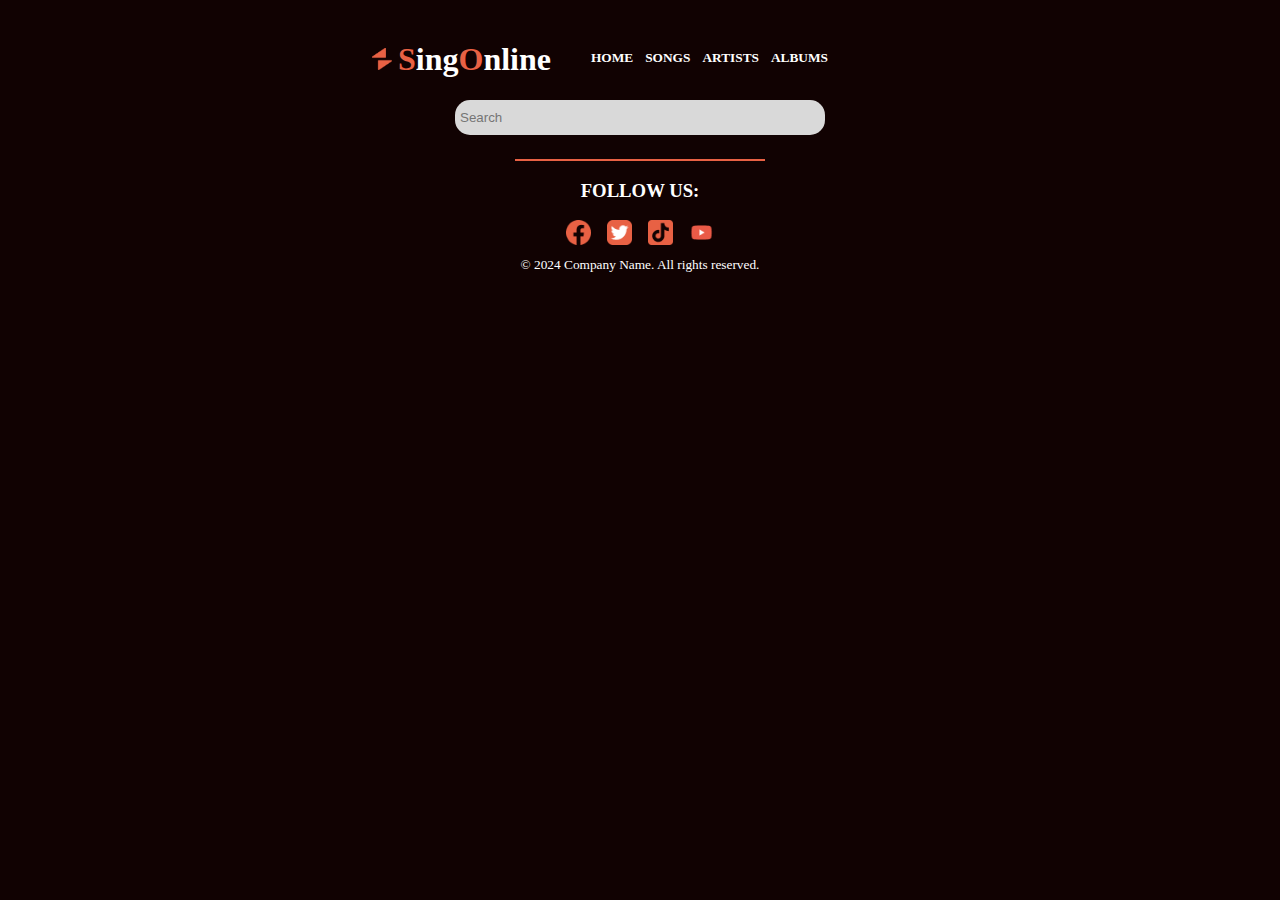
==== albums.html @ 7e64f401 "new pages" ====
<!DOCTYPE html>
<html lang="en">
<head>
    <meta charset="UTF-8">
    <meta name="viewport" content="width=device-width, initial-scale=1.0">
    <title>SingOnline</title>
    <link rel="icon" href="assests/images/Union.png" type="image/x-icon">
    <link href="https://fonts.googleapis.com/css2?family=Inter:wght@100..900&display=swap" rel="stylesheet">
    <link rel="stylesheet" href="main.css">
</head>
<body>
    <div class="container">
    <header></header>
    <!--GLOBAL NAVIGATION-->
    <nav class="nav-main">
        <div><img class="logo_image" src="assets/images/Union.png" alt="logo"></div>
        <h1><span>S</span>ing<span>O</span>nline</h1>
        <ul>
            <li><a href="index.html">HOME</a></li>
            <li><a href="songs.html">SONGS</a></li>
            <li><a href="artists.html">ARTISTS</a></li>
            <li><a href="albums.html">ALBUMS</a></li>
        </ul>
    </nav>
    <input type="text" placeholder="Search">
   <!--GLOBAL HEADER-->
   <header class="header-main">
  
   </header>
    <!--GLOBAL MAIN-->
    <main>
   
    </main>
    <!--GLOBAL FOOTER-->
    <footer>
        <div class="line"></div>
        <h3>FOLLOW US:</h3>
        <div class="social_icons">
        <img src="assets/images/facebook.png" alt="facebook">
        <img src="assets/images/twitter.png" alt="twitter">
        <img src="assets/images/tiktok.png" alt="tiktok">
        <img src="assets/images/youtube.png" alt="youtube">
        </div>
        <p>&copy; 2024 Company Name. All rights reserved.</p>
    </footer>
    </div>
</body>
</html>
---- main.css ----
@import url("https://fonts.googleapis.com/css2?family=Inter:wght@100..900&display=swap");
/* Logo Animation */
@keyframes pulse {
  0% {
    transform: scale(1);
  }
  50% {
    transform: scale(1.2);
  }
  100% {
    transform: scale(1);
  }
}
@keyframes rotate {
  0% {
    transform: translate(-50%, -50%) rotate(0deg) translateX(100px);
  }
  100% {
    transform: translate(-50%, -50%) rotate(360deg) translateX(100px);
  }
}
body {
  background-color: #110202;
  margin: 0;
  padding: 0;
}

div .logo_image {
  width: 20px;
  margin-top: 28px;
  margin-right: 6px;
  animation: pulse 1s linear infinite;
}

h1 {
  color: #FFFFFF;
}
h1 span {
  color: #E86144;
  animation: rotate 5s linear infinite;
}

.nav-main {
  display: flex;
  justify-content: right;
}
.nav-main ul {
  display: flex;
  list-style-type: none;
}
.nav-main ul li {
  margin-right: 12px;
  margin-top: 12px;
}
.nav-main ul li a {
  text-decoration: none;
  color: #FFFFFF;
  font-weight: 600;
  font-size: smaller;
}
.nav-main a:hover {
  color: #E86144;
}
.nav-main a:hover a:focus {
  color: #E86144;
  text-decoration: underline;
}

input[type=text] {
  background-color: #D9D9D9;
  border-radius: 15px;
  border: none;
  display: flex;
  justify-content: center;
  align-items: center;
  padding: 5px;
  margin: auto;
  width: 360px;
  height: 25px;
}

.hero-section {
  background-color: #E86144;
  width: 350px;
  height: 220px;
  border-radius: 15px;
}
.hero-section h2 {
  color: #FFFFFF;
}

main section {
  display: flex;
  justify-content: center;
}
main section .musical_sign {
  width: 25px;
  height: 25px;
  margin-top: 55px;
  margin-left: 12px;
  margin-right: 12px;
  animation: pulse 1s linear infinite;
}
main section h3 {
  color: #E86144;
  text-decoration: underline;
  font-size: 36px;
}

.play_list {
  display: block;
}

h4 {
  color: #FFFFFF;
  display: contents;
}

.play_button {
  margin-left: 12px;
}

.hero-section {
  background: linear-gradient(168deg, #e97c63 0%, #efa9a9 85%);
  padding: 12px;
  text-align: center;
  border-radius: 15px;
  margin: auto;
  margin-top: 1.5rem;
}
.hero-section h2 {
  color: #FFFFFF;
  font-size: 42px;
  line-height: 100%;
  text-align: left;
  padding: 12px;
  margin-top: 12px;
}

.container {
  width: 100%;
  max-width: 400px;
  margin: 0 auto;
  padding: 20px;
}

.line {
  width: 250px;
  height: 2px;
  background-color: #E86144;
  margin: auto;
  margin-top: 1.5rem;
}

footer h3 {
  color: #FFFFFF;
  display: flex;
  align-items: center;
  justify-content: center;
}
footer .social_icons {
  display: flex;
  justify-content: center;
  align-items: center;
  gap: 1rem;
}
footer .social_icons img {
  width: 25px;
}
footer p {
  color: #FFFFFF;
  font-size: smaller;
  margin-top: 12px;
  margin-bottom: 0;
  display: flex;
  justify-content: center;
  align-items: center;
}
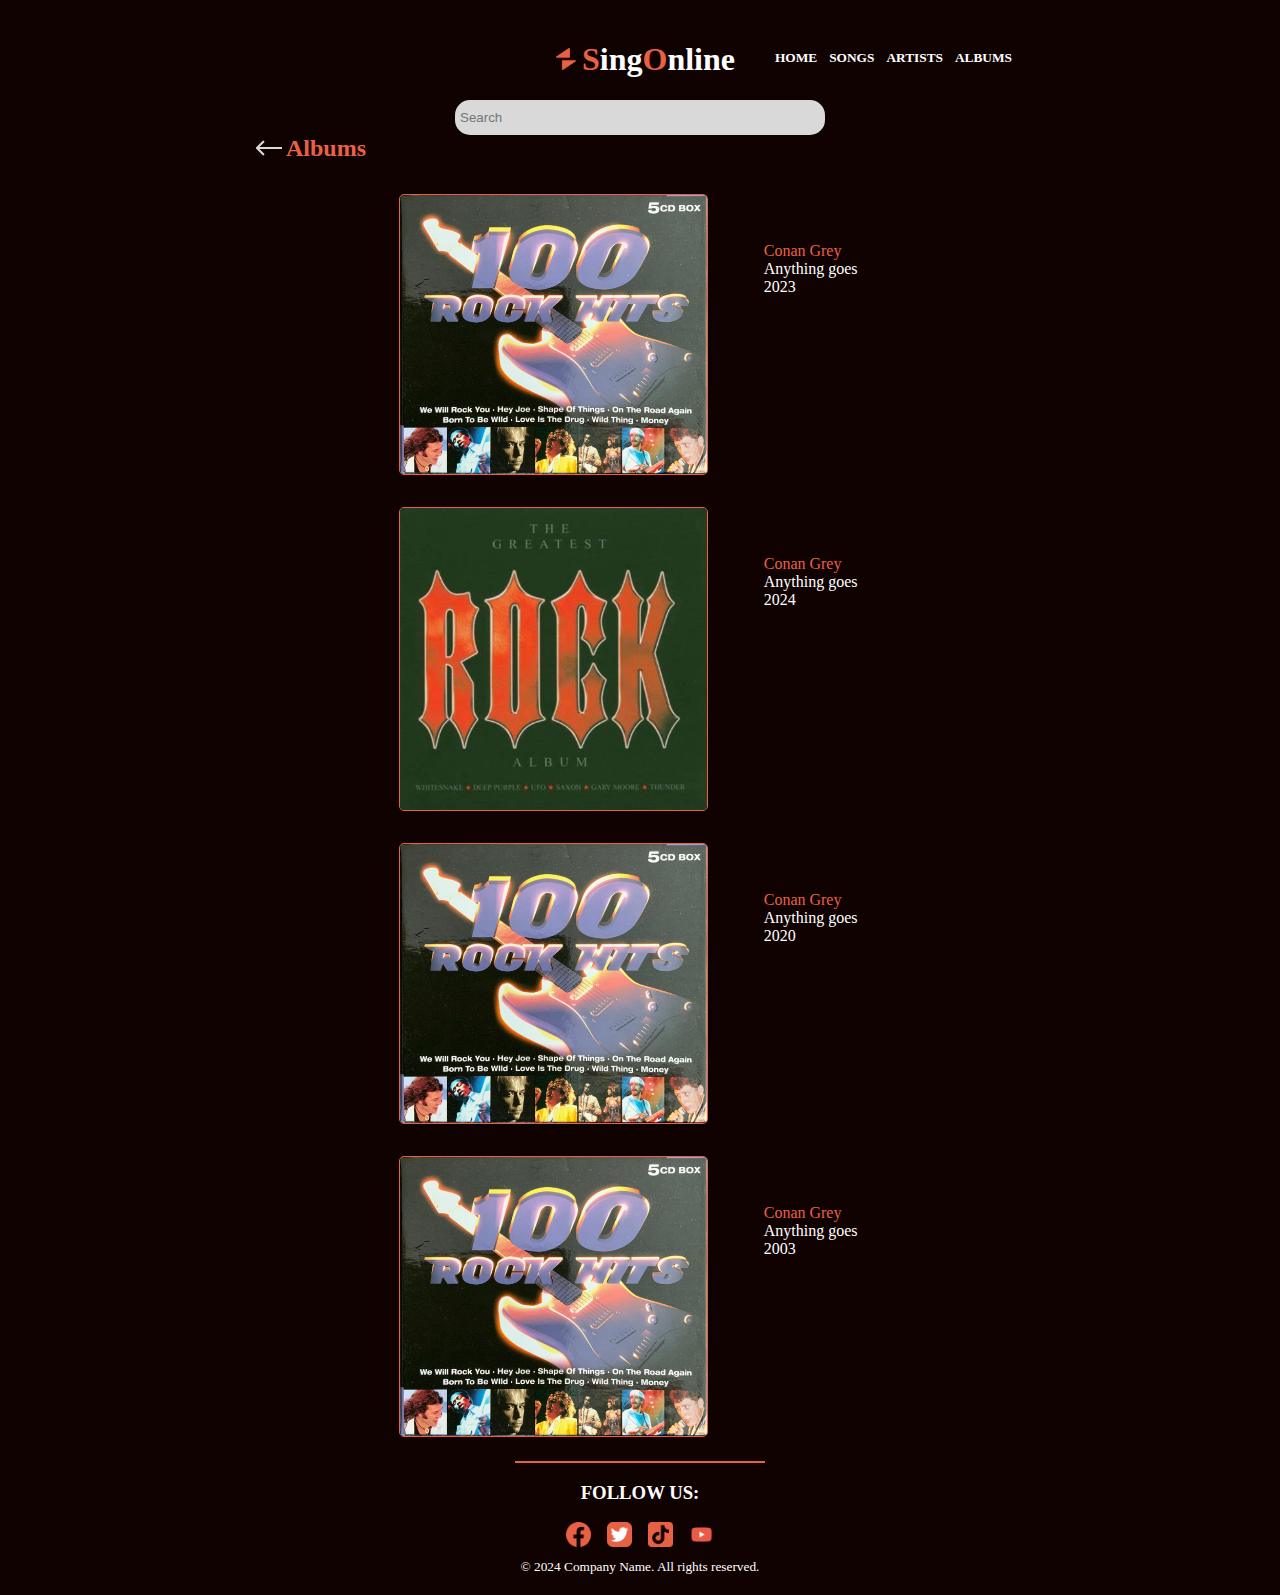
==== commit 6530102c: "scss" ====
--- a/albums.html
+++ b/albums.html
@@ -25,10 +25,27 @@
     <input type="text" placeholder="Search">
    <!--GLOBAL HEADER-->
    <header class="header-main">
-  
+    <a href="index.html"> <img src="assets/images/Arrow 1.png" alt="arrow"></a>
+    <h2>Albums</h2>
    </header>
     <!--GLOBAL MAIN-->
     <main>
+        <section>
+            <img src="assets/images/R-19466704-1626101412-4116.jpg" alt="album1">
+            <p><span>Conan Grey</span><br>Anything goes<br>2023</p>
+        </section>
+        <section>
+            <img src="assets/images/OIP.jpeg" alt="album2">
+            <p><span>Conan Grey</span><br>Anything goes<br>2024</p>
+        </section>
+        <section>
+            <img src="assets/images/R-19466704-1626101412-4116.jpg" alt="album3">
+            <p><span>Conan Grey</span><br>Anything goes<br>2020</p>
+        </section>
+        <section>
+            <img src="assets/images/R-19466704-1626101412-4116.jpg" alt="album4">
+            <p><span>Conan Grey</span><br>Anything goes<br>2003</p>
+        </section>
    
     </main>
     <!--GLOBAL FOOTER-->
--- a/main.css
+++ b/main.css
@@ -1,5 +1,5 @@
+/* Logo Animation */
 @import url("https://fonts.googleapis.com/css2?family=Inter:wght@100..900&display=swap");
-/* Logo Animation */
 @keyframes pulse {
   0% {
     transform: scale(1);
@@ -19,6 +19,109 @@
     transform: translate(-50%, -50%) rotate(360deg) translateX(100px);
   }
 }
+.header-main img {
+  cursor: pointer;
+}
+.header-main h2 {
+  color: #E86144;
+  display: contents;
+  margin-top: 12px;
+}
+
+input[type=text] {
+  margin-bottom: 12px;
+}
+
+section img {
+  width: 40%;
+  display: flex;
+  justify-content: left;
+  margin: auto 1rem;
+  margin-top: 2rem;
+  border: 1px solid #E86144;
+  border-radius: 5px;
+  cursor: pointer;
+  transition: transform 0.3s ease-in-out;
+}
+section:hover {
+  animation: pulse 1s linear;
+  transform: scale(1);
+}
+
+p {
+  color: #FFFFFF;
+  margin: auto 2.5rem;
+  margin-top: 5rem;
+  cursor: pointer;
+}
+
+span {
+  color: #E86144;
+}
+
+.nav-main {
+  display: flex;
+  justify-content: right;
+}
+.nav-main ul {
+  display: flex;
+  list-style-type: none;
+}
+.nav-main ul li {
+  margin-right: 12px;
+  margin-top: 12px;
+}
+.nav-main ul a {
+  text-decoration: none;
+  color: #FFFFFF;
+  font-weight: 600;
+  font-size: smaller;
+}
+.nav-main ul a:hover {
+  color: #E86144;
+}
+.nav-main ul a:hover a:focus {
+  color: #E86144;
+  text-decoration: underline;
+}
+
+footer h3 {
+  color: #FFFFFF;
+  display: flex;
+  justify-content: center;
+  align-items: center;
+}
+footer .social_icons {
+  display: flex;
+  justify-content: center;
+  align-items: center;
+  gap: 1rem;
+  cursor: pointer;
+}
+footer .social_icons img {
+  width: 25px;
+}
+footer .social_icons img:hover {
+  color: #861c1c;
+}
+footer p {
+  color: #FFFFFF;
+  font-size: smaller;
+  margin-top: 12px;
+  margin-bottom: 0;
+  display: flex;
+  justify-content: center;
+  align-items: center;
+}
+footer h5 {
+  color: #FFFFFF;
+  font-size: 20px;
+  display: flex;
+  justify-content: center;
+  align-items: center;
+  margin-bottom: 12px;
+}
+
 body {
   background-color: #110202;
   margin: 0;
@@ -40,32 +143,6 @@
   animation: rotate 5s linear infinite;
 }
 
-.nav-main {
-  display: flex;
-  justify-content: right;
-}
-.nav-main ul {
-  display: flex;
-  list-style-type: none;
-}
-.nav-main ul li {
-  margin-right: 12px;
-  margin-top: 12px;
-}
-.nav-main ul li a {
-  text-decoration: none;
-  color: #FFFFFF;
-  font-weight: 600;
-  font-size: smaller;
-}
-.nav-main a:hover {
-  color: #E86144;
-}
-.nav-main a:hover a:focus {
-  color: #E86144;
-  text-decoration: underline;
-}
-
 input[type=text] {
   background-color: #D9D9D9;
   border-radius: 15px;
@@ -92,6 +169,7 @@
 main section {
   display: flex;
   justify-content: center;
+  align-items: center;
 }
 main section .musical_sign {
   width: 25px;
@@ -106,6 +184,10 @@
   text-decoration: underline;
   font-size: 36px;
 }
+main section .rectangle {
+  width: 155px;
+  height: 30px;
+}
 
 .play_list {
   display: block;
@@ -143,6 +225,16 @@
   margin: 0 auto;
   padding: 20px;
 }
+@media (min-width: 576px) {
+  .container {
+    max-width: 576px;
+  }
+}
+@media (min-width: 768px) {
+  .container {
+    max-width: 768px;
+  }
+}
 
 .line {
   width: 250px;
@@ -150,29 +242,4 @@
   background-color: #E86144;
   margin: auto;
   margin-top: 1.5rem;
-}
-
-footer h3 {
-  color: #FFFFFF;
-  display: flex;
-  align-items: center;
-  justify-content: center;
-}
-footer .social_icons {
-  display: flex;
-  justify-content: center;
-  align-items: center;
-  gap: 1rem;
-}
-footer .social_icons img {
-  width: 25px;
-}
-footer p {
-  color: #FFFFFF;
-  font-size: smaller;
-  margin-top: 12px;
-  margin-bottom: 0;
-  display: flex;
-  justify-content: center;
-  align-items: center;
 }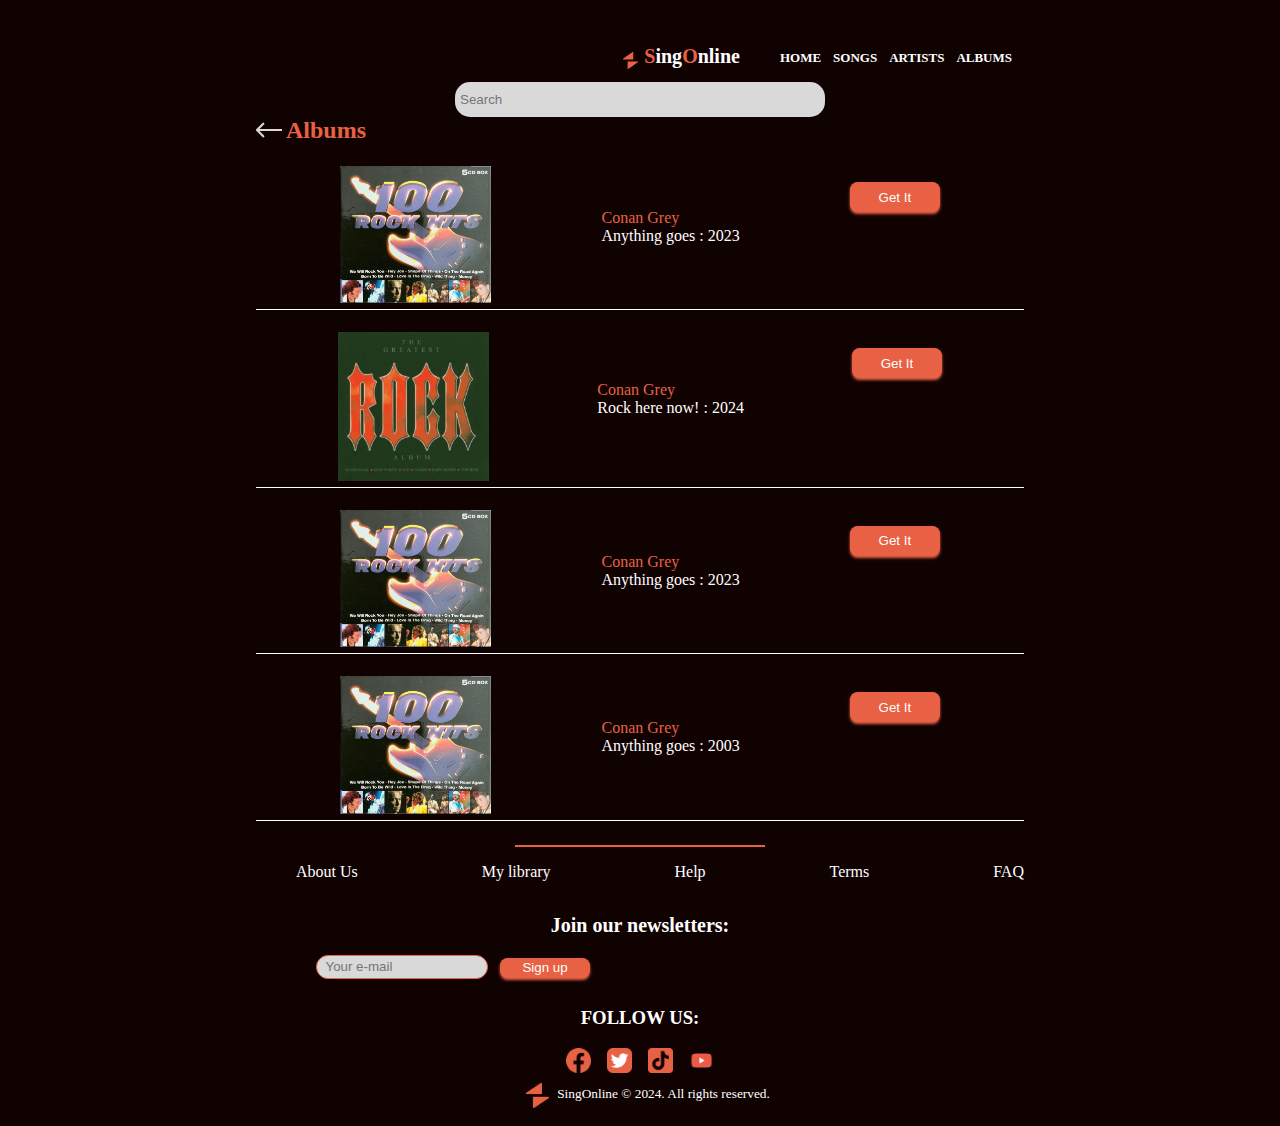
==== commit e500e20f: "songs" ====
--- a/albums.html
+++ b/albums.html
@@ -4,13 +4,12 @@
     <meta charset="UTF-8">
     <meta name="viewport" content="width=device-width, initial-scale=1.0">
     <title>SingOnline</title>
-    <link rel="icon" href="assests/images/Union.png" type="image/x-icon">
+    <link rel="icon" href="assets/images/Union.png" type="image/x-icon">
     <link href="https://fonts.googleapis.com/css2?family=Inter:wght@100..900&display=swap" rel="stylesheet">
     <link rel="stylesheet" href="main.css">
 </head>
 <body>
     <div class="container">
-    <header></header>
     <!--GLOBAL NAVIGATION-->
     <nav class="nav-main">
         <div><img class="logo_image" src="assets/images/Union.png" alt="logo"></div>
@@ -31,26 +30,42 @@
     <!--GLOBAL MAIN-->
     <main>
         <section>
-            <img src="assets/images/R-19466704-1626101412-4116.jpg" alt="album1">
-            <p><span>Conan Grey</span><br>Anything goes<br>2023</p>
+            <img class="albums" src="assets/images/R-19466704-1626101412-4116.jpg" alt="album1">
+            <p><span>Conan Grey</span><br>Anything goes : 2023</p>
+            <button>Get It</button>
         </section>
         <section>
-            <img src="assets/images/OIP.jpeg" alt="album2">
-            <p><span>Conan Grey</span><br>Anything goes<br>2024</p>
+            <img class="albums" src="assets/images/OIP.jpeg" alt="album2">
+            <p><span>Conan Grey</span><br>Rock here now! : 2024</p>
+            <button>Get It</button>
         </section>
         <section>
-            <img src="assets/images/R-19466704-1626101412-4116.jpg" alt="album3">
-            <p><span>Conan Grey</span><br>Anything goes<br>2020</p>
+            <img class="albums" src="assets/images/R-19466704-1626101412-4116.jpg" alt="album3">
+            <p><span>Conan Grey</span><br>Anything goes : 2023</p>
+            <button>Get It</button>
         </section>
         <section>
-            <img src="assets/images/R-19466704-1626101412-4116.jpg" alt="album4">
-            <p><span>Conan Grey</span><br>Anything goes<br>2003</p>
+            <img  class="albums" src="assets/images/R-19466704-1626101412-4116.jpg" alt="album4">
+            <p><span>Conan Grey</span><br>Anything goes : 2003</p>
+            <button>Get It</button>
         </section>
    
     </main>
     <!--GLOBAL FOOTER-->
     <footer>
         <div class="line"></div>
+        <ul>
+            <li>About Us</li>
+            <li>My library</li>
+            <li>Help</li>
+            <li>Terms</li>
+            <li>FAQ</li>
+        </ul>
+        <h5>Join our newsletters:</h5>
+        <fieldset>
+        <input type="text" placeholder=" Your e-mail">
+        <button>Sign up</button>
+        </fieldset>
         <h3>FOLLOW US:</h3>
         <div class="social_icons">
         <img src="assets/images/facebook.png" alt="facebook">
@@ -58,7 +73,7 @@
         <img src="assets/images/tiktok.png" alt="tiktok">
         <img src="assets/images/youtube.png" alt="youtube">
         </div>
-        <p>&copy; 2024 Company Name. All rights reserved.</p>
+        <p><img  class="footer_logo" src="assets/images/Union.png" alt="logo">SingOnline &copy; 2024. All rights reserved.</p>
     </footer>
     </div>
 </body>
--- a/main.css
+++ b/main.css
@@ -2,13 +2,13 @@
 @import url("https://fonts.googleapis.com/css2?family=Inter:wght@100..900&display=swap");
 @keyframes pulse {
   0% {
+    transform: scale(0.9);
+  }
+  50% {
     transform: scale(1);
   }
-  50% {
-    transform: scale(1.2);
-  }
   100% {
-    transform: scale(1);
+    transform: scale(0.9);
   }
 }
 @keyframes rotate {
@@ -28,35 +28,47 @@
   margin-top: 12px;
 }
 
-input[type=text] {
-  margin-bottom: 12px;
-}
-
-section img {
-  width: 40%;
+section {
+  border-bottom: 0.2px solid #FFFFFF;
+  padding: 6px;
+}
+section .song {
+  width: 20%;
   display: flex;
   justify-content: left;
   margin: auto 1rem;
-  margin-top: 2rem;
+  margin-top: 1rem;
   border: 1px solid #E86144;
   border-radius: 5px;
   cursor: pointer;
   transition: transform 0.3s ease-in-out;
 }
-section:hover {
+section .song:hover {
+  animation: pulse 1s linear;
+  box-shadow: 0 4px 6px #E86144;
+}
+section p {
+  color: #FFFFFF;
+  margin: auto 2rem;
+  cursor: pointer;
+}
+section span {
+  color: #E86144;
+}
+section .button_play {
+  width: 10%;
+  margin: auto;
+  margin-top: 2rem;
+  margin-left: 4rem;
+}
+section .button_play:hover {
   animation: pulse 1s linear;
   transform: scale(1);
 }
-
-p {
-  color: #FFFFFF;
-  margin: auto 2.5rem;
-  margin-top: 5rem;
-  cursor: pointer;
-}
-
-span {
-  color: #E86144;
+section .line_song {
+  width: 50px;
+  height: 1px;
+  background-color: #E86144;
 }
 
 .nav-main {
@@ -75,13 +87,13 @@
   text-decoration: none;
   color: #FFFFFF;
   font-weight: 600;
-  font-size: smaller;
+  font-size: small;
 }
 .nav-main ul a:hover {
-  color: #E86144;
+  color: #ea785f;
 }
 .nav-main ul a:hover a:focus {
-  color: #E86144;
+  color: #ea785f;
   text-decoration: underline;
 }
 
@@ -107,7 +119,7 @@
 footer p {
   color: #FFFFFF;
   font-size: smaller;
-  margin-top: 12px;
+  margin-top: 9.6px;
   margin-bottom: 0;
   display: flex;
   justify-content: center;
@@ -120,6 +132,172 @@
   justify-content: center;
   align-items: center;
   margin-bottom: 12px;
+}
+footer fieldset {
+  border: none;
+  display: inline-flex;
+  gap: 12px;
+  margin-left: 3rem;
+}
+footer fieldset button {
+  margin-top: 3px;
+}
+footer fieldset button:hover {
+  background-color: #d94d54;
+}
+footer input[type=text] {
+  width: 160px;
+  height: 12px;
+  border: 1.5px solid #E86144;
+}
+footer .footer_logo {
+  width: 3%;
+  padding: auto;
+  margin-left: 1rem;
+  margin-bottom: -0.15rem;
+  margin-right: 0.5rem;
+}
+footer ul {
+  color: #FFFFFF;
+  list-style-type: none;
+  display: flex;
+  justify-content: space-between;
+  cursor: pointer;
+}
+
+footer button {
+  width: 90px;
+  height: 20px;
+  display: flex;
+  justify-content: center;
+  align-items: center;
+  background-color: #E86144;
+  color: #FFFFFF;
+  border: none;
+  border-radius: 7.5px;
+  margin: auto;
+  margin-top: 1rem;
+  box-shadow: 0 2px 3px #E86144;
+  cursor: pointer;
+}
+
+footer button {
+  width: 90px;
+  height: 20px;
+  display: flex;
+  justify-content: center;
+  align-items: center;
+  background-color: #E86144;
+  color: #FFFFFF;
+  border: none;
+  border-radius: 7.5px;
+  margin: auto;
+  margin-top: 1rem;
+  box-shadow: 0 2px 3px #E86144;
+  cursor: pointer;
+}
+
+section {
+  border-bottom: 0.2px solid #FFFFFF;
+  padding: 6px;
+}
+section .artist {
+  width: 20%;
+  display: flex;
+  margin: auto;
+  margin-top: 1rem;
+  border-radius: 45px;
+  cursor: pointer;
+  transition: transform 0.3s ease-in-out;
+}
+section .artist:hover {
+  animation: pulse 1s linear;
+  box-shadow: 0 4px 6px #E86144;
+}
+section p {
+  color: #FFFFFF;
+  margin: auto 2rem;
+  cursor: pointer;
+}
+section span {
+  color: #E86144;
+}
+section button {
+  width: 90px;
+  height: 30px;
+  display: flex;
+  justify-content: center;
+  align-items: center;
+  background-color: #E86144;
+  color: #FFFFFF;
+  border: none;
+  border-radius: 7.5px;
+  margin: auto;
+  margin-top: 2rem;
+  box-shadow: 0 2px 3px #E86144;
+}
+section button:hover {
+  animation: pulse 1s linear;
+  transform: scale(1);
+}
+
+footer button {
+  width: 90px;
+  height: 20px;
+  display: flex;
+  justify-content: center;
+  align-items: center;
+  background-color: #E86144;
+  color: #FFFFFF;
+  border: none;
+  border-radius: 7.5px;
+  margin: auto;
+  margin-top: 1rem;
+  box-shadow: 0 2px 3px #E86144;
+  cursor: pointer;
+}
+
+section {
+  border-bottom: 0.2px solid #FFFFFF;
+  padding: 6px;
+}
+section .albums {
+  width: 20%;
+  display: flex;
+  margin: auto;
+  margin-top: 1rem;
+  cursor: pointer;
+  transition: transform 0.3s ease-in-out;
+}
+section .albums:hover {
+  animation: pulse 1s linear;
+  box-shadow: 0 4px 6px #E86144;
+}
+section p {
+  color: #FFFFFF;
+  margin: auto 2rem;
+  cursor: pointer;
+}
+section span {
+  color: #E86144;
+}
+section button {
+  width: 90px;
+  height: 30px;
+  display: flex;
+  justify-content: center;
+  align-items: center;
+  background-color: #E86144;
+  color: #FFFFFF;
+  border: none;
+  border-radius: 7.5px;
+  margin: auto;
+  margin-top: 2rem;
+  box-shadow: 0 2px 3px #E86144;
+}
+section button:hover {
+  animation: pulse 1s linear;
+  transform: scale(1);
 }
 
 body {
@@ -129,14 +307,16 @@
 }
 
 div .logo_image {
-  width: 20px;
-  margin-top: 28px;
+  width: 15px;
+  margin-top: 32px;
   margin-right: 6px;
   animation: pulse 1s linear infinite;
 }
 
 h1 {
   color: #FFFFFF;
+  font-size: 20px;
+  margin-top: 25px;
 }
 h1 span {
   color: #E86144;
